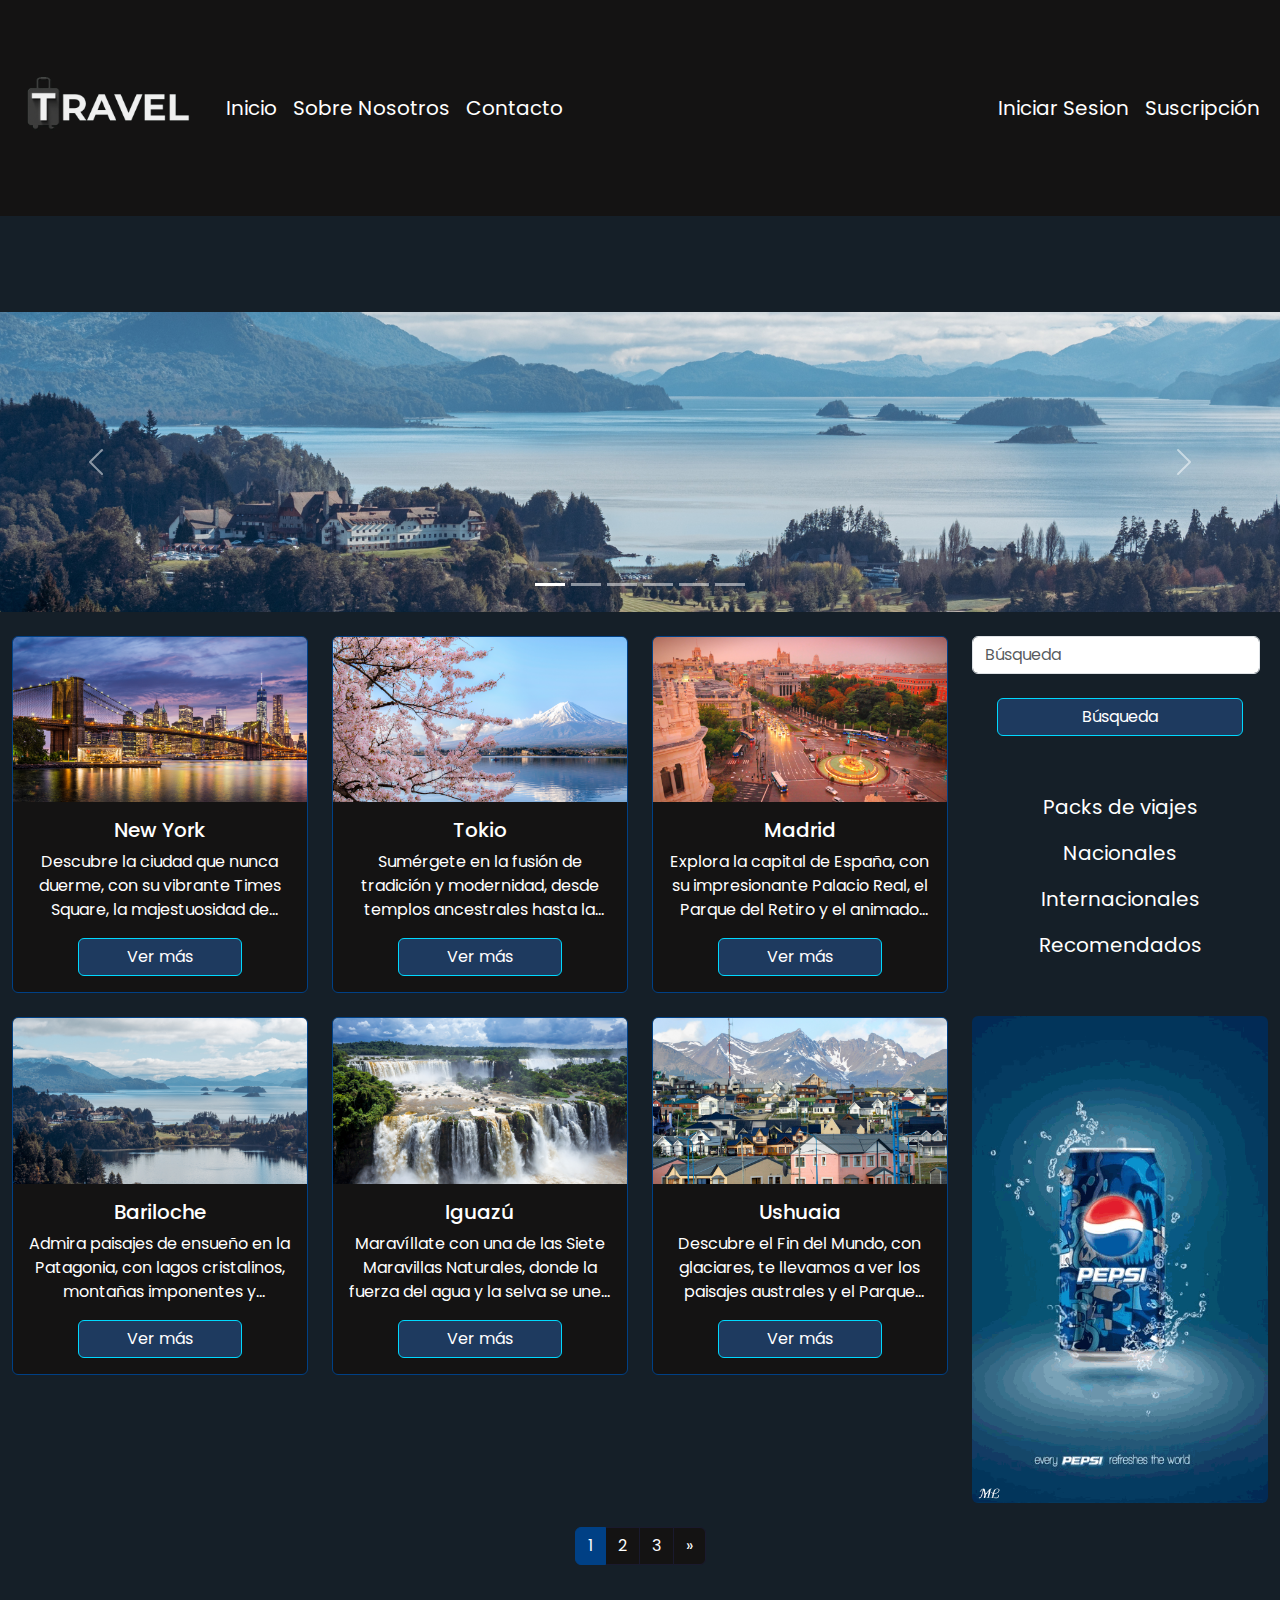
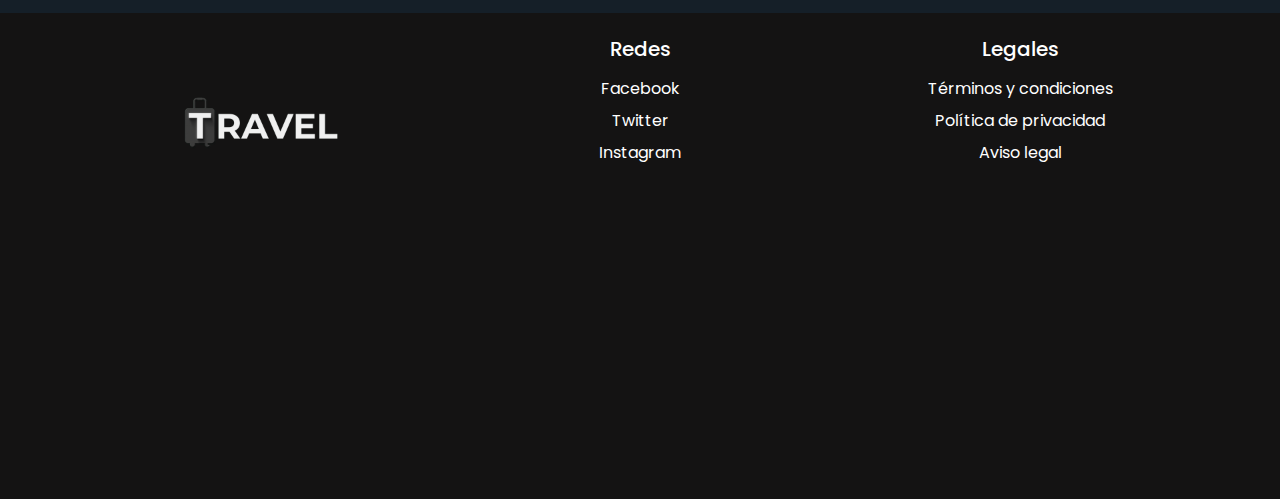
==== index.html @ 721f61ed "se agrego todas las restantes entradas al blog" ====
<!DOCTYPE html>
<html lang="es_AR">
  <head>
    <meta charset="UTF-8" />
    <meta name="viewport" content="width=device-width, initial-scale=1.0" />
    <meta
      name="Author"
      content="Nicolas Jose Miskevish Jonathan Isaias Gomez Xavier Pistan"
    />
    <meta name="keywords" content="Viajes travels internacionales nacionales" />
    <meta name="description" content="Pagina de viajes" />
    <link
      rel="shortcut icon"
      href="./img/Logo-Favicon-sin-fondo.png"
      type="image/x-icon"
    />
    <title>Travel</title>
    <!-- CSS y CDN-->
    <link
      href="https://cdn.jsdelivr.net/npm/bootstrap@5.3.3/dist/css/bootstrap.min.css"
      rel="stylesheet"
      integrity="sha384-QWTKZyjpPEjISv5WaRU9OFeRpok6YctnYmDr5pNlyT2bRjXh0JMhjY6hW+ALEwIH"
      crossorigin="anonymous"
    />
    <link rel="stylesheet" href="./Styles.css/Styles.css" />
    <!-- Fonst -->
    <link rel="preconnect" href="https://fonts.googleapis.com" />
    <link rel="preconnect" href="https://fonts.gstatic.com" crossorigin />
    <link
      href="https://fonts.googleapis.com/css2?family=Roboto:ital,wght@0,100;0,300;0,400;0,500;0,700;0,900;1,100;1,300;1,400;1,500;1,700;1,900&display=swap"
      rel="stylesheet"
    />
  </head>
  <body>
    <!-- Navbar -->

    <nav class="navbar navbar-expand-lg fixed-top">
      <div class="container-fluid">
        <a class="navbar-brand" href="./index.html">
          <img
            class="img-logo"
            src="./img/Logo-Navbar-sin-fondo.png"
            alt="Logo"
          />
        </a>
        <button
          class="navbar-toggler"
          type="button"
          data-bs-toggle="collapse"
          data-bs-target="#navbarNav"
          aria-controls="navbarNav"
          aria-expanded="false"
          aria-label="Toggle navigation"
        >
          <span class="navbar-toggler-icon"></span>
        </button>
        <div class="collapse navbar-collapse" id="navbarNav">
          <ul class="navbar-nav me-auto mb-2 mb-lg-0">
            <li class="nav-item">
              <a class="nav-link" href="./index.html">Inicio</a>
            </li>
            <li class="nav-item">
              <a class="nav-link" href="./paginas/about.html">Sobre Nosotros</a>
            </li>
            <li class="nav-item">
              <a class="nav-link" href="./paginas/contact.html">Contacto</a>
            </li>
          </ul>
          <ul class="navbar-nav">
            <li class="nav-item">
              <a class="nav-link" href="./login.html">Iniciar Sesion</a>
            </li>
            <li class="nav-item">
              <a
                class="nav-link"
                href="#"
                data-bs-toggle="modal"
                data-bs-target="#subscribeModal"
                >Suscripción</a
              >
            </li>
          </ul>
        </div>
      </div>
    </nav>

      <!-- Modal de Suscripción -->
    <div
      class="modal fade"
      id="subscribeModal"
      tabindex="-1"
      aria-labelledby="subscribeModalLabel"
      aria-hidden="true"
    >
      <div class="modal-dialog">
        <div class="modal-content">
          <div class="modal-header">
            <h5 class="modal-title text-dark" id="subscribeModalLabel">
              Suscríbete a nuestro blog
            </h5>
            <button
              type="button"
              class="btn-close"
              data-bs-dismiss="modal"
              aria-label="Close"
            ></button>
          </div>
          <div class="modal-body">
            <form id="subscribeForm">
              <div class="mb-3">
                <label for="name" class="form-label">Nombre completo</label>
                <input
                  type="text"
                  class="form-control"
                  id="name"
                  placeholder="Ingresa tu nombre completo"
                  required
                  maxlength="30"
                  minlength="9"
                />
              </div>
              <div class="mb-3">
                <label for="email" class="form-label">Correo electrónico</label>
                <input
                  type="email"
                  class="form-control"
                  id="email"
                  placeholder="Ingresa tu correo"
                  required
                  maxlength="30"
                  minlength="9"
                />
              </div>
              <div class="form-check mb-3">
                <input
                  class="form-check-input"
                  type="checkbox"
                  required
                  value=""
                  id="flexCheckChecked"
                  checked
                />
                <label
                  class="form-check-label text-dark"
                  for="flexCheckChecked "
                >
                  ¿Desea recibir notificaciones por email?
                </label>
              </div>
              <button type="submit" class="btn btn-primary w-100">
                Suscribirme
              </button>
            </form>
          </div>
        </div>
      </div>
    </div>

    <main class="pt-5 mt-5">
      <!-- SLIDER -->
      <div id="carousel-main" class="carousel slide" data-bs-ride="carousel">
        <div class="carousel-indicators">
          <button
            type="button"
            data-bs-target="#carousel-main"
            data-bs-slide-to="0"
            class="active"
            aria-current="true"
            aria-label="Slide 1"
          ></button>
          <button
            type="button"
            data-bs-target="#carousel-main"
            data-bs-slide-to="1"
            aria-label="Slide 2"
          ></button>
          <button
            type="button"
            data-bs-target="#carousel-main"
            data-bs-slide-to="2"
            aria-label="Slide 3"
          ></button>
          <button
            type="button"
            data-bs-target="#carousel-main"
            data-bs-slide-to="3"
            aria-label="Slide 4"
          ></button>
          <button
            type="button"
            data-bs-target="#carousel-main"
            data-bs-slide-to="4"
            aria-label="Slide 5"
          ></button>
          <button
            type="button"
            data-bs-target="#carousel-main"
            data-bs-slide-to="5"
            aria-label="Slide 6"
          ></button>
        </div>
        <div class="carousel-inner tamanio-carrousel">
          <div class="carousel-item active c-item">
            <img
              src="./img/Bariloche.png"
              class="d-block w-100 c-img"
              alt="imagen de bariloche"
            />
          </div>
          <div class="carousel-item c-item">
            <img
              src="./img/Madrid.png"
              class="d-block w-100 c-img"
              alt="imagen de madrid"
            />
          </div>
          <div class="carousel-item c-item">
            <img
              src="./img/Iguazu.png"
              class="d-block w-100 c-img"
              alt="imagen de iguazu"
            />
          </div>
          <div class="carousel-item c-item">
            <img
              src="./img/NY.jpg"
              class="d-block w-100 c-img"
              alt="imagen de nwe yock"
            />
          </div>
          <div class="carousel-item c-item">
            <img
              src="./img/Tokio.png"
              class="d-block w-100 c-img"
              alt="imagen de tokio"
            />
          </div>
          <div class="carousel-item c-item">
            <img
              src="./img/Ushuaia.png"
              class="d-block w-100 c-img"
              alt="..."
            />
          </div>
        </div>
        <button
          class="carousel-control-prev"
          type="button"
          data-bs-target="#carousel-main"
          data-bs-slide="prev "
        >
          <span class="carousel-control-prev-icon" aria-hidden="true"></span>
          <span class="visually-hidden">Previous</span>
        </button>
        <button
          class="carousel-control-next"
          type="button"
          data-bs-target="#carousel-main "
          data-bs-slide="next"
        >
          <span class="carousel-control-next-icon" aria-hidden="true"></span>
          <span class="visually-hidden">Next</span>
        </button>
      </div>

      <div class="container-fluid">
        <div class="row">
          <div class="col-12 col-md-8 col-lg-9 col-sm-8">
            <div class="row py-4">
              <div class="col-12 col-sm-12 col-md-6 col-lg-4 mb-4">
                <div class="card">
                  <img src="./img/NY.jpg" class="card-img-top" alt="..." />
                  <div class="card-body">
                    <h5 class="card-title text-center text-white">New York</h5>
                    <p class="card-text text-white text-hidden">
                      Descubre la ciudad que nunca duerme, con su vibrante Times
                      Square, la majestuosidad de Central Park y el icónico
                      Empire State.
                    </p>
                    <div class="text-center">
                      <a href="./paginas/entrada-al-blog/entrada-ny.html" class="btn btn-primary px-5">Ver más</a>
                    </div>
                  </div>
                </div>
              </div>

              <div class="col-12 col-sm-12 col-md-6 col-lg-4 mb-4">
                <div class="card">
                  <img src="./img/Tokio.png" class="card-img-top" alt="..." />
                  <div class="card-body">
                    <h5 class="card-title text-center text-white">Tokio</h5>
                    <p class="card-text text-white text-hidden">
                      Sumérgete en la fusión de tradición y modernidad, desde
                      templos ancestrales hasta la tecnología de Shibuya.
                    </p>
                    <div class="text-center">
                      <a href="./paginas/entrada-al-blog/entrada-tokio.html" class="btn btn-primary px-5">Ver más</a>
                    </div>
                  </div>
                </div>
              </div>

              <div class="col-12 col-sm-12 col-md-6 col-lg-4 mb-4">
                <div class="card">
                  <img src="./img/Madrid.png" class="card-img-top" alt="..." />
                  <div class="card-body">
                    <h5 class="card-title text-center text-white">Madrid</h5>
                    <p class="card-text text-white text-hidden">
                      Explora la capital de España, con su impresionante Palacio
                      Real, el Parque del Retiro y el animado barrio de La
                      Latina.
                    </p>
                    <div class="text-center">
                      <a
                        href="./paginas/entrada-al-blog/entrada-madrid.html"
                        class="btn btn-primary px-5"
                        >Ver más</a
                      >
                    </div>
                  </div>
                </div>
              </div>

              <div class="col-12 col-sm-12 col-md-6 col-lg-4 mb-4">
                <div class="card">
                  <img
                    src="./img/Bariloche.png"
                    class="card-img-top"
                    alt="..."
                  />
                  <div class="card-body">
                    <h5 class="card-title text-center text-white">Bariloche</h5>
                    <p class="card-text text-white text-hidden">
                      Admira paisajes de ensueño en la Patagonia, con lagos
                      cristalinos, montañas imponentes y chocolate artesanal.
                    </p>
                    <div class="text-center">
                      <a
                        href="./paginas/entrada-al-blog/entrada-bariloche.html"
                        class="btn btn-primary px-5"
                        >Ver más</a
                      >
                    </div>
                  </div>
                </div>
              </div>

              <div class="col-12 col-sm-12 col-md-6 col-lg-4 mb-4">
                <div class="card">
                  <img src="./img/Iguazu.png" class="card-img-top" alt="..." />
                  <div class="card-body">
                    <h5 class="card-title text-center text-white">Iguazú</h5>
                    <p class="card-text text-white text-hidden">
                      Maravíllate con una de las Siete Maravillas Naturales,
                      donde la fuerza del agua y la selva se unen en un
                      espectáculo único.
                    </p>
                    <div class="text-center">
                      <a
                        href="./paginas/entrada-al-blog/entrada-iguazu.html"
                        class="btn btn-primary px-5"
                        >Ver más</a
                      >
                    </div>
                  </div>
                </div>
              </div>

              <div class="col-12 col-sm-12 col-md-6 col-lg-4 mb-4">
                <div class="card">
                  <img src="./img/Ushuaia.png" class="card-img-top" alt="..." />
                  <div class="card-body">
                    <h5 class="card-title text-center text-white">Ushuaia</h5>
                    <p class="card-text text-white text-hidden">
                      Descubre el Fin del Mundo, con glaciares, te llevamos a
                      ver los paisajes australes y el Parque Nacional Tierra del
                      Fuego.
                    </p>
                    <div class="text-center">
                      <a
                        href="./paginas/entrada-al-blog/entrada-ushuaia.html"
                        class="btn btn-primary px-5"
                        >Ver más</a
                      >
                    </div>
                  </div>
                </div>
              </div>
            </div>
          </div>

          <div class="col-12 col-md-4 col-lg-3 col-sm-4 py-4">
            <div class="text-center col-12">
              <form class="d-flex" role="search">
                <input
                  class="form-control me-2"
                  type="search"
                  placeholder="Búsqueda"
                  aria-label="Search"
                  maxlength="40"
                  minlength="3"
                />
              </form>
            </div>

            <div class="mt-4 text-center">
              <button class="btn btn-primary col-10" type="submit">
                Búsqueda
              </button>
            </div>

            <ul class="nav flex-column mt-5 text-center">
              <li class="nav-item">
                <a
                  class="nav-link active fs-5"
                  aria-current="page"
                  href=""
                  >Packs de viajes</a
                >
              </li>
              <li class="nav-item">
                <a class="nav-link active fs-5" href="./paginas/error-404.html">Nacionales</a>
              </li>
              <li class="nav-item">
                <a class="nav-link active fs-5" href="./paginas/error-404.html">Internacionales</a>
              </li>
              <li class="nav-item">
                <a class="nav-link active fs-5" href="./paginas/error-404.html">Recomendados</a>
              </li>
            </ul>

            <div class="mt-5 text-center d-none d-sm-block">
              <img
                src="./img/publicidad.gif"
                alt="gif publicidad"
                class="img-fluid rounded"
              />
            </div>
          </div>
        </div>
      </div>

      <!-- Paginación -->

          <div>
            <nav aria-label="Page navigation example">
              <ul class="pagination d-flex justify-content-center">
                <li class="page-item">
                  <a class="page-link active paginacion" href="./index.html">1</a>
                </li>
                <li class="page-item">
                  <a class="page-link paginacion" href="./paginas/error-404.html">2</a>
                </li>
                <li class="page-item">
                  <a class="page-link paginacion" href="./paginas/error-404.html">3</a>
                </li>
                <li class="page-item">
                  <a class="page-link paginacion" href="./paginas/error-404.html" aria-label="Next">
                    <span aria-hidden="true">&raquo;</span>
                  </a>
                </li>
              </ul>
            </nav>
          </div>
        </main>
        <footer class="py-4 mt-5">
          <div class="container">
            <div class="row gy-4 justify-content-evenly">
              <div class="col-12 col-md-6 col-lg-4 text-center">
                <a href="./index.html">
                  <img
                    src="./img/Logo-Navbar-sin-fondo.png"
                    alt="Logo"
                    class="img-footer"
                  />
                </a>
              </div>

          <div class="col-12 col-md-6 col-lg-4">
            <h5 class="text-white mb-3 text-center">Redes</h5>
            <div class="d-flex flex-column align-items-center gap-2">
              <a href="https://www.facebook.com" class="footer-link"
                >Facebook</a
              >
              <a href="https://www.twitter.com" class="footer-link">Twitter</a>
              <a href="https://www.instagram.com/" class="footer-link"
                >Instagram</a
              >
            </div>
          </div>

          <div class="col-12 col-md-6 col-lg-4 text-center">
            <h5 class="text-white mb-3">Legales</h5>
            <div
              class="d-flex flex-column align-items-center gap-2 text-center"
            >
              <a href="./paginas/error-404.html" class="footer-link"
                >Términos y condiciones</a
              >
              <a href="./paginas/error-404.html" class="footer-link"
                >Política de privacidad</a
              >
              <a href="./paginas/error-404.html" class="footer-link"
                >Aviso legal</a
              >
            </div>
          </div>
        </div>

            <div class="row mt-4 d-none d-lg-flex">
              <div class="col-12">
                <div class="mapa-container">
                  <iframe
                    src="https://www.google.com/maps/embed?pb=!1m18!1m12!1m3!1d3560.105916739557!2d-65.207167!3d-26.836583299999994!2m3!1f0!2f0!3f0!3m2!1i1024!2i768!4f13.1!3m3!1m2!1s0x94225d3ad7f30f1d%3A0xf8606cd659b8e3e4!2sRollingCode%20School!5e0!3m2!1ses-419!2sar!4v1734990661058!5m2!1ses-419!2sar"
                    allowfullscreen=""
                    loading="lazy"
                    referrerpolicy="no-referrer-when-downgrade"
                  ></iframe>
                </div>
              </div>
            </div>
          </div>
        </footer>
        <script
          src="https://cdn.jsdelivr.net/npm/bootstrap@5.3.3/dist/js/bootstrap.bundle.min.js"
          integrity="sha384-YvpcrYf0tY3lHB60NNkmXc5s9fDVZLESaAA55NDzOxhy9GkcIdslK1eN7N6jIeHz"
          crossorigin="anonymous"
        ></script>
      </body>
    </html>
  </body>
</html>
---- Styles.css/Styles.css ----
@import url("https://fonts.googleapis.com/css2?family=Poppins:wght@300;400;500;600;700;800,900&display=swap");

* {
  font-family: "Poppins", sans-serif;
  padding: 0;
  margin: 0;
  box-sizing: border-box;
}

body {
  background: #151f28;
  color: #fff;
  overflow-x: hidden;
}

.btn-primary {
  background-color: #1e3a5f;
  border-color: #00d9ff;
}

.btn-primary:hover {
  background-color: #3e89e0;
  border-color: #004085;
}

.btn:before {
  background-color: #00d9ff;
  height: 150px;
  width: 200px;
  top: 100%;
  left: 100%;
  transition: all 0.7s;
}
/*navbar*/

.navbar {
  position: sticky;
  width: 100%;
  top: 0;
  z-index: 1000;
  background-color: #141313;
  font-size: 20px;
}

.navbar-toggler-icon {
  background-image: url("data:image/svg+xml;charset=UTF8,%3Csvg xmlns='http://www.w3.org/2000/svg' viewBox='0 0 30 30'%3E%3Cpath stroke='rgba(255, 255, 255, 1)' stroke-width='2' d='M4 7h22M4 15h22M4 23h22'/%3E%3C/svg%3E");
}

.img-logo {
  width: 190px;
  transition: transform 0.3s ease;
}

.img-logo:hover {
  transform: scale(1.05);
}

.nav-link {
  color: white;
  text-decoration: none;
  transition: color 0.3s ease, transform 0.3s ease;
}

.nav-link:hover {
  color: #1abc9c;
  transform: scale(1.1);
}

/*fin  de navbar*/

.tamanio-carrousel {
  div {
    img {
      height: 300px;
      object-fit: cover;
    }
  }
}

.card {
  background-color: #141313;
  border-color: #004085;
  display: flex;
  flex-direction: column;
  justify-content: center;
  text-align: center;
}

.nav-link {
  color: white;
}

.text-hidden {
  overflow: hidden;
  display: -webkit-box;
  -webkit-line-clamp: 3;
  -webkit-box-orient: vertical;
  transition: max-height 0.3s ease;
  max-height: 12em;
}

.paginacion {
  background-color: #141313;
  color: white;
  border: 1px solid #1a1a2e;
  &:hover {
    background-color: #004085;
    color: white;
  }
}

.paginacion.active {
  background-color: #004085;
  border-color: #004085;
  color: white;
}

footer {
  background-color: #141313;
}

.footer-link {
  color: white;
  text-decoration: none;
  transition: color 0.3s ease, transform 0.3s ease;
}

.footer-link:hover {
  color: #1abc9c;
  transform: scale(1.1);
}

.mapa-container {
  height: 250px;
  width: 100%;
  margin-bottom: -16px;
}

.mapa-container iframe {
  width: 100%;
  height: 100%;
  border: 0;
}

.img-footer {
  max-width: 180px;
  transition: transform 0.3s ease;
}

.img-footer:hover {
  transform: scale(1.05);
}
/*comienzo de pagina error-404*/
.error-404-container {
  min-height: 100vh;
  background-color: #151f28;
}

.error-404-image {
  max-width: 100%;
  height: auto;
}

.error-404-text {
  color: #ffffff;
}

.error-404-numero {
  font-size: 128px;
  font-weight: bold;
  color: #0984e3;
  text-shadow: 2px 2px 4px rgba(0, 0, 0, 0.1);
}

@media (max-width: 768px) {
  .error-numbero {
    font-size: 96px;
  }
}

.back-button {
  transition: transform 0.3s ease;
}

.back-button:hover {
  transform: translateY(-3px);
}

/*fin de pagina error-404 */

/*comienzo galeria*/

.galeria-container {
  position: relative;
  display: flex;
  flex-flow: row wrap;
  justify-content: center;
  gap: 10px;
}

.box {
  position: relative;
  margin: 10px;
  height: 290px;
  width: 300px;
  overflow: hidden;
}

.box img {
  width: 100%;
  height: 100%;
  object-fit: cover;
}

.overlay {
  position: absolute;
  display: none;
  top: 0;
  bottom: 0;
  right: 0;
  left: 0;
  background-color: rgba(0, 0, 0, 0.123);
  color: white;
}

.box:hover {
  transform: scale(1.05);
  transition: 0.5s;
}

.box:hover .overlay {
  display: flex;
  justify-content: center;
  align-items: center;
  font-size: 30px;
}

/* final galeria */
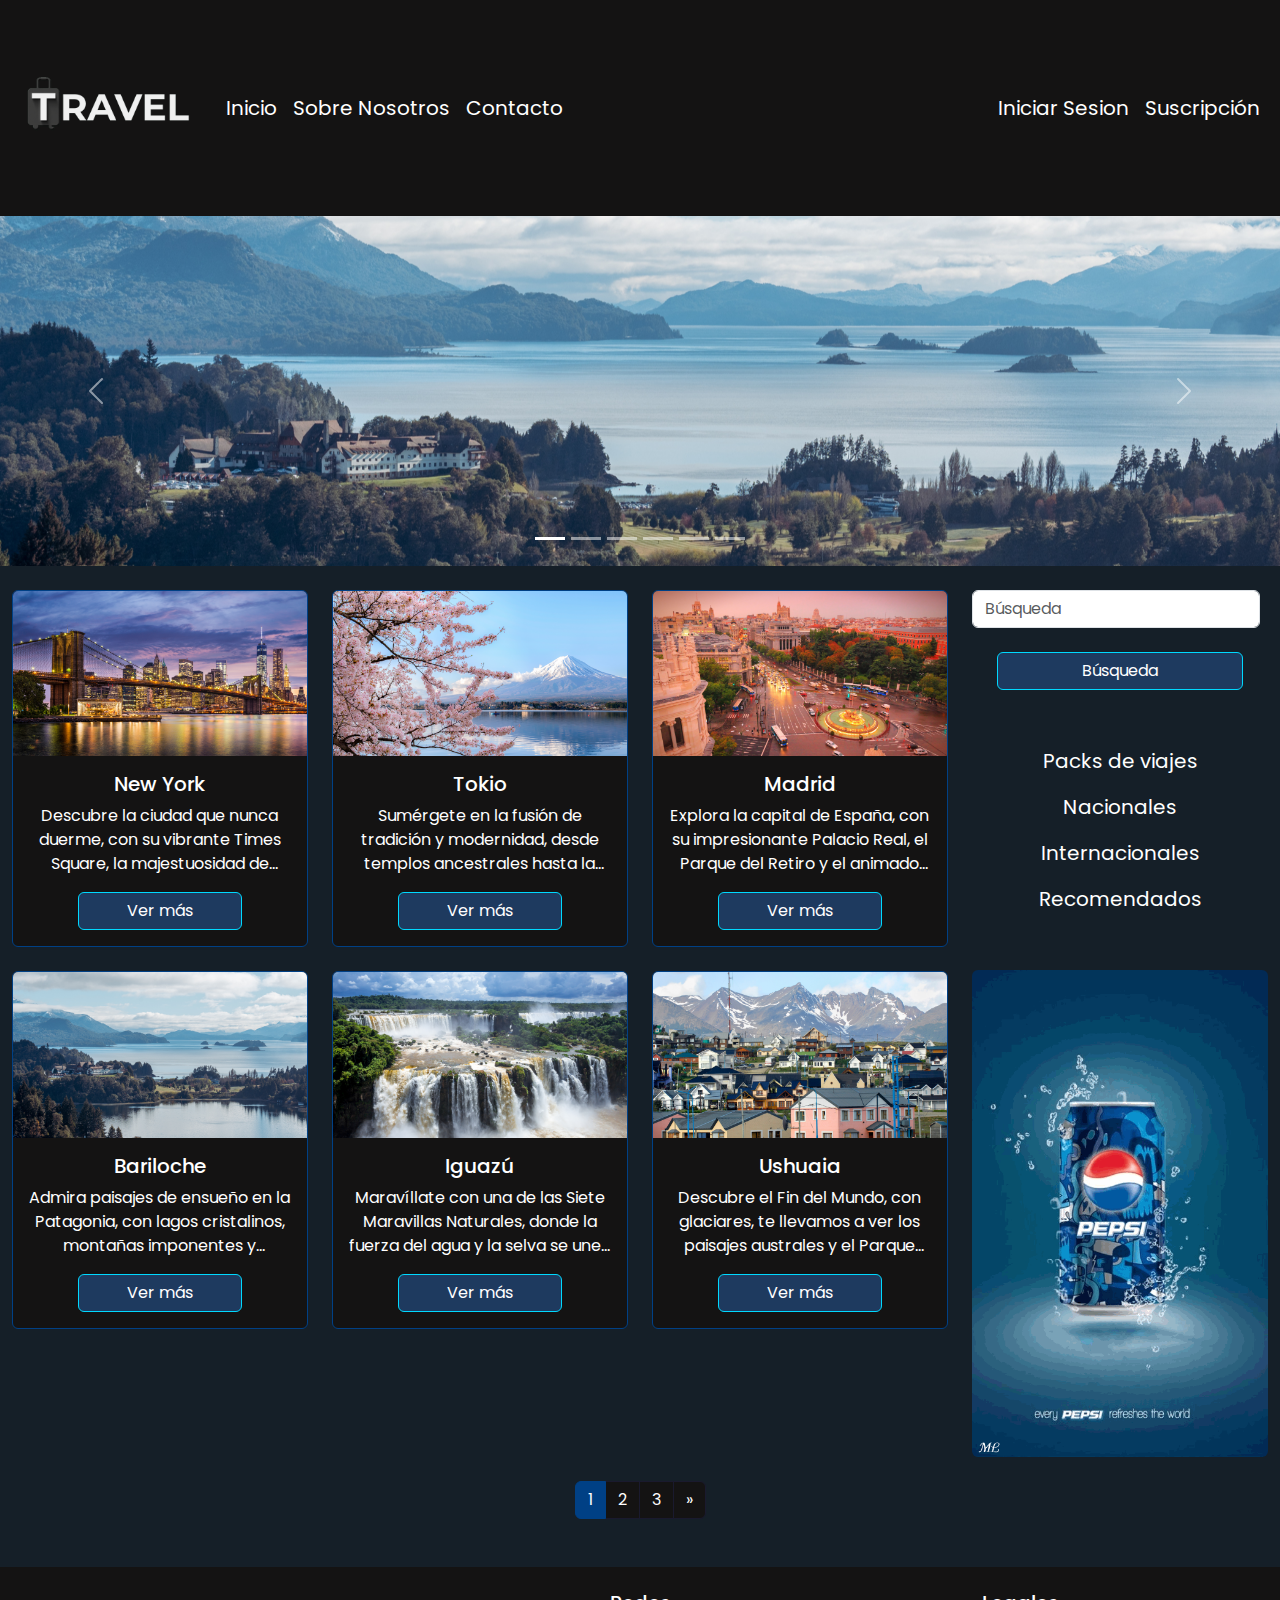
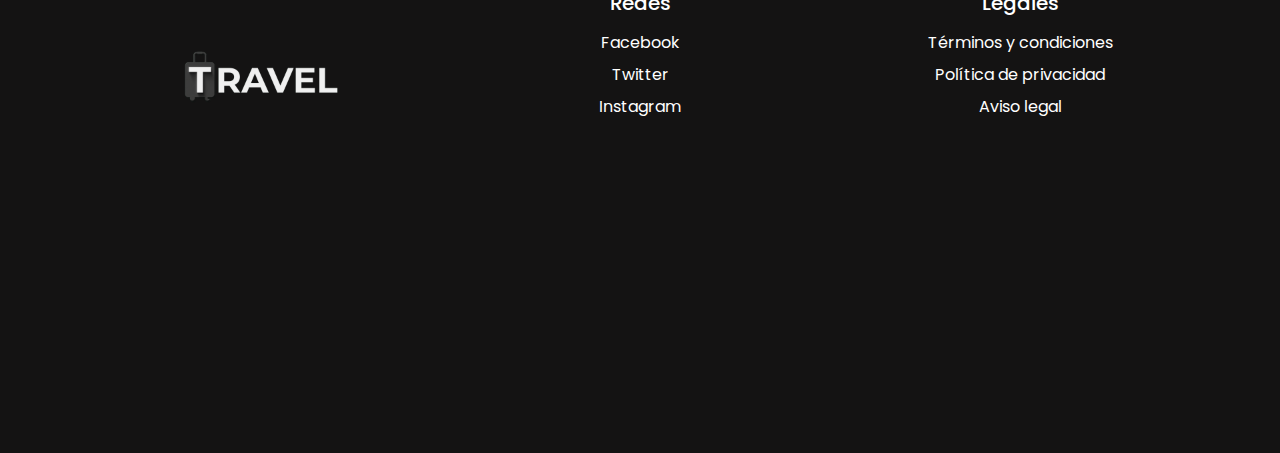
==== commit cfc4d1c6: "modificamos el navbar , agregando position:sticky" ====
--- a/index.html
+++ b/index.html
@@ -32,9 +32,9 @@
     />
   </head>
   <body>
-    <!-- Navbar -->
-
-    <nav class="navbar navbar-expand-lg fixed-top">
+   <!-- Navbar -->
+
+    <nav class="navbar navbar-expand-lg navbar-sticky">
       <div class="container-fluid">
         <a class="navbar-brand" href="./index.html">
           <img
@@ -44,7 +44,7 @@
           />
         </a>
         <button
-          class="navbar-toggler"
+          class="navbar-toggler "
           type="button"
           data-bs-toggle="collapse"
           data-bs-target="#navbarNav"
@@ -84,7 +84,7 @@
       </div>
     </nav>
 
-      <!-- Modal de Suscripción -->
+    <!-- Modal de Suscripción -->
     <div
       class="modal fade"
       id="subscribeModal"
@@ -155,10 +155,10 @@
         </div>
       </div>
     </div>
-
-    <main class="pt-5 mt-5">
+    <!--fin del nabvar-->
+    <main class="pt-0 mt-0">
       <!-- SLIDER -->
-      <div id="carousel-main" class="carousel slide" data-bs-ride="carousel">
+      <div id="carousel-main" class="carousel slide carousel-1" data-bs-ride="carousel">
         <div class="carousel-indicators">
           <button
             type="button"
--- a/Styles.css/Styles.css
+++ b/Styles.css/Styles.css
@@ -11,6 +11,7 @@
   background: #151f28;
   color: #fff;
   overflow-x: hidden;
+  margin: 0;
 }
 
 .btn-primary {
@@ -34,12 +35,15 @@
 /*navbar*/
 
 .navbar {
+  background-color: #141313;
+  font-size: 20px;
+}
+
+.navbar-sticky {
   position: sticky;
   width: 100%;
   top: 0;
-  z-index: 1000;
-  background-color: #141313;
-  font-size: 20px;
+  z-index: 100;
 }
 
 .navbar-toggler-icon {
@@ -66,12 +70,18 @@
   transform: scale(1.1);
 }
 
+@media (max-width: 900px) {
+  body {
+    margin-top: 0;
+  }
+}
+
 /*fin  de navbar*/
 
 .tamanio-carrousel {
   div {
     img {
-      height: 300px;
+      height: 350px;
       object-fit: cover;
     }
   }
@@ -187,52 +197,3 @@
 }
 
 /*fin de pagina error-404 */
-
-/*comienzo galeria*/
-
-.galeria-container {
-  position: relative;
-  display: flex;
-  flex-flow: row wrap;
-  justify-content: center;
-  gap: 10px;
-}
-
-.box {
-  position: relative;
-  margin: 10px;
-  height: 290px;
-  width: 300px;
-  overflow: hidden;
-}
-
-.box img {
-  width: 100%;
-  height: 100%;
-  object-fit: cover;
-}
-
-.overlay {
-  position: absolute;
-  display: none;
-  top: 0;
-  bottom: 0;
-  right: 0;
-  left: 0;
-  background-color: rgba(0, 0, 0, 0.123);
-  color: white;
-}
-
-.box:hover {
-  transform: scale(1.05);
-  transition: 0.5s;
-}
-
-.box:hover .overlay {
-  display: flex;
-  justify-content: center;
-  align-items: center;
-  font-size: 30px;
-}
-
-/* final galeria */
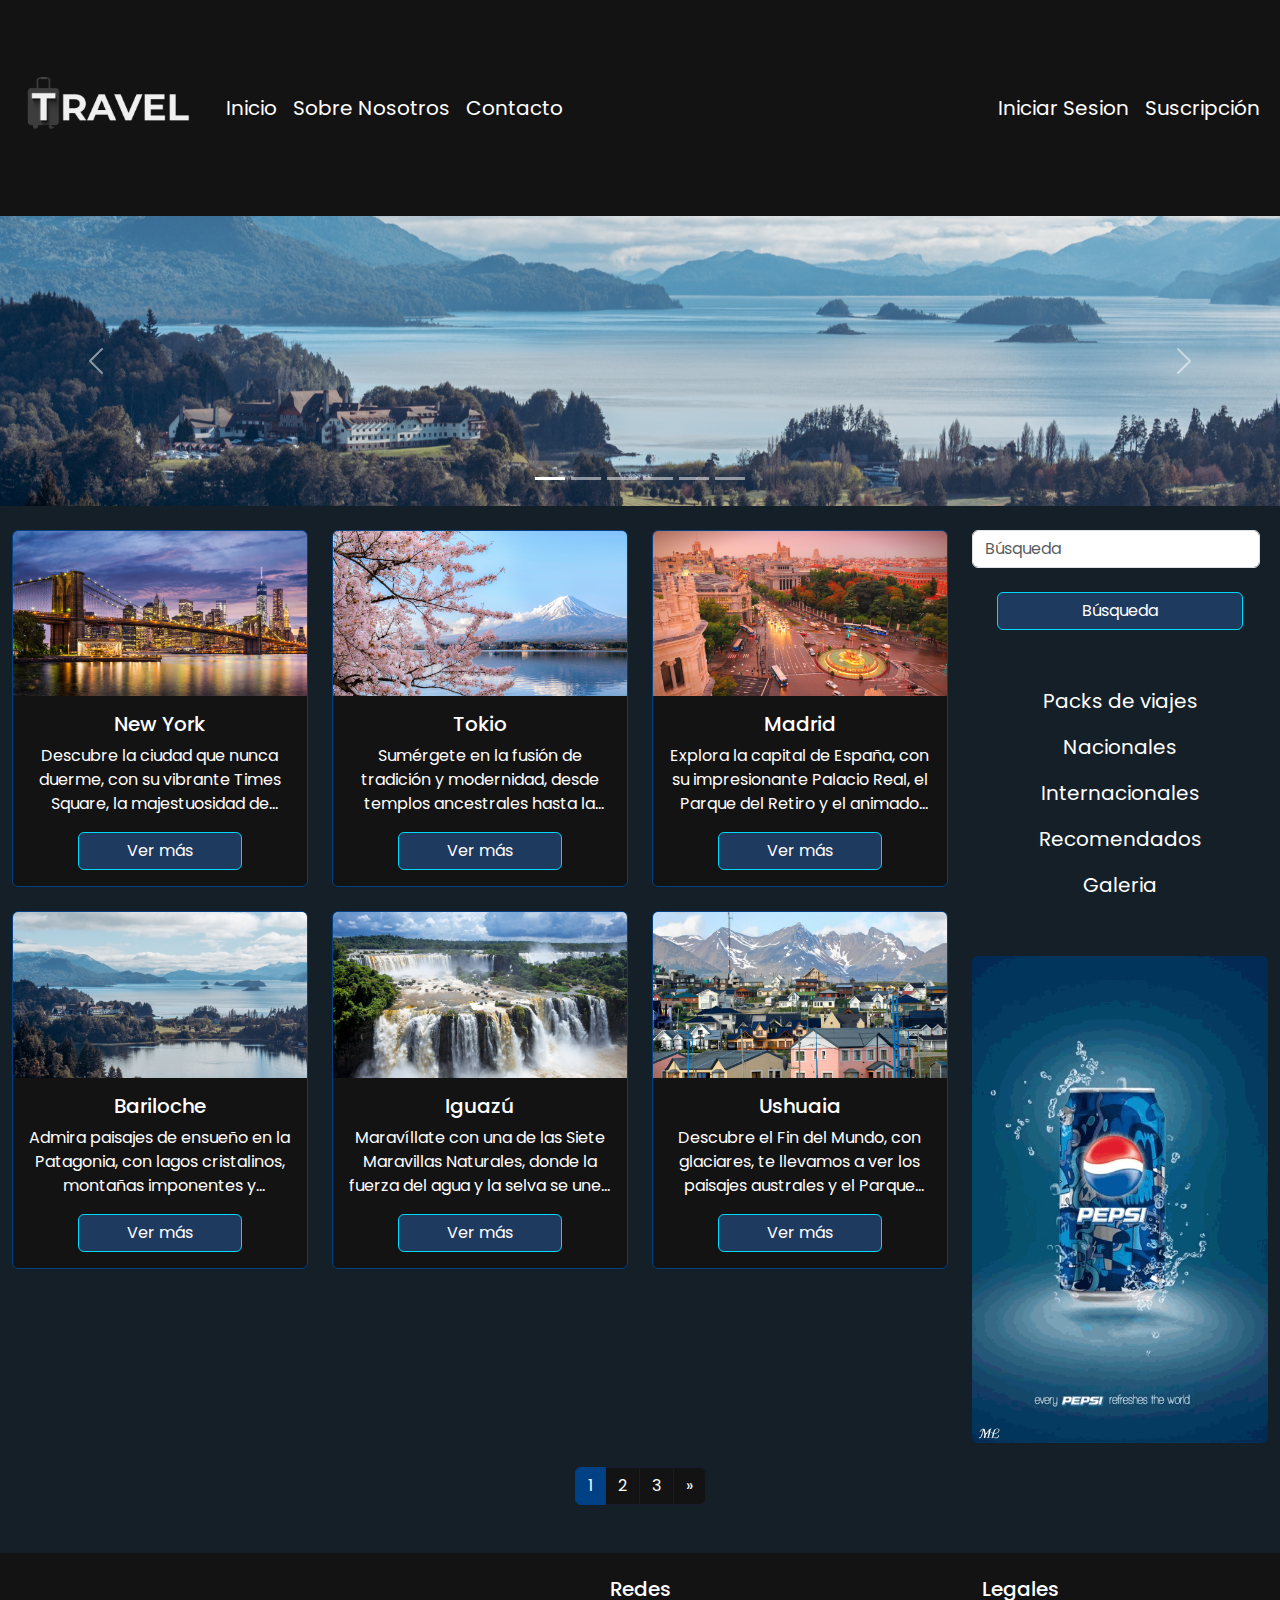
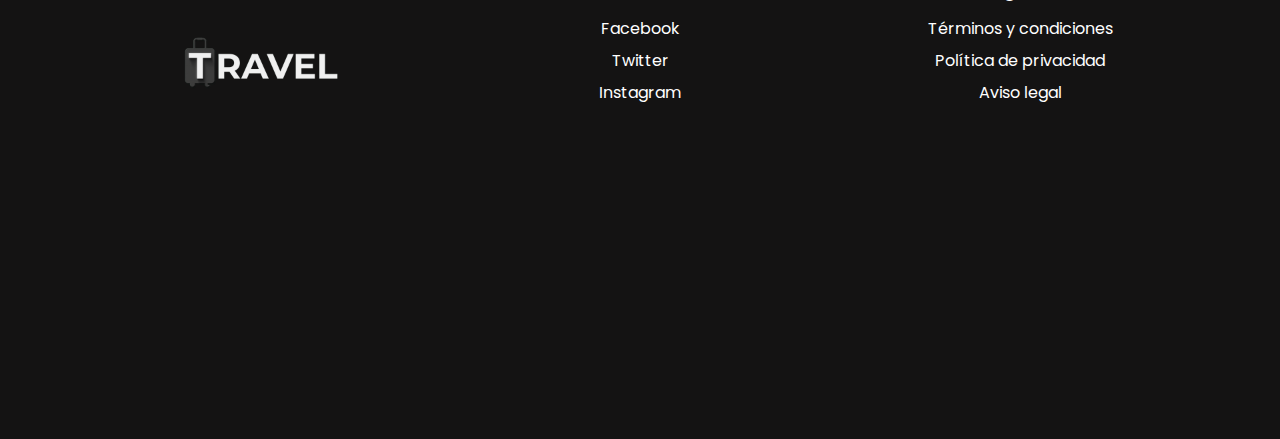
==== commit ec4aeae8: "se rehizo la galeria, se mantuvieron varios fixes" ====
--- a/index.html
+++ b/index.html
@@ -32,9 +32,9 @@
     />
   </head>
   <body>
-   <!-- Navbar -->
-
-    <nav class="navbar navbar-expand-lg navbar-sticky">
+    <!-- Navbar -->
+
+    <nav class="navbar navbar-expand-lg">
       <div class="container-fluid">
         <a class="navbar-brand" href="./index.html">
           <img
@@ -44,7 +44,7 @@
           />
         </a>
         <button
-          class="navbar-toggler "
+          class="navbar-toggler"
           type="button"
           data-bs-toggle="collapse"
           data-bs-target="#navbarNav"
@@ -84,7 +84,7 @@
       </div>
     </nav>
 
-    <!-- Modal de Suscripción -->
+      <!-- Modal de Suscripción -->
     <div
       class="modal fade"
       id="subscribeModal"
@@ -155,10 +155,10 @@
         </div>
       </div>
     </div>
-    <!--fin del nabvar-->
-    <main class="pt-0 mt-0">
+
+    <main>
       <!-- SLIDER -->
-      <div id="carousel-main" class="carousel slide carousel-1" data-bs-ride="carousel">
+      <div id="carousel-main" class="carousel slide" data-bs-ride="carousel">
         <div class="carousel-indicators">
           <button
             type="button"
@@ -199,7 +199,7 @@
             aria-label="Slide 6"
           ></button>
         </div>
-        <div class="carousel-inner tamanio-carrousel">
+        <div class="carousel-inner height-carrousel">
           <div class="carousel-item active c-item">
             <img
               src="./img/Bariloche.png"
@@ -427,6 +427,11 @@
               <li class="nav-item">
                 <a class="nav-link active fs-5" href="./paginas/error-404.html">Recomendados</a>
               </li>
+              <li class="nav-item">
+                <a class="nav-link active fs-5" href="./paginas/gallery.html"
+                  >Galeria</a
+                >
+              </li>
             </ul>
 
             <div class="mt-5 text-center d-none d-sm-block">
--- a/Styles.css/Styles.css
+++ b/Styles.css/Styles.css
@@ -11,7 +11,6 @@
   background: #151f28;
   color: #fff;
   overflow-x: hidden;
-  margin: 0;
 }
 
 .btn-primary {
@@ -35,15 +34,12 @@
 /*navbar*/
 
 .navbar {
+  position: sticky;
+  width: 100%;
+  top: 0;
+  z-index: 1000;
   background-color: #141313;
   font-size: 20px;
-}
-
-.navbar-sticky {
-  position: sticky;
-  width: 100%;
-  top: 0;
-  z-index: 100;
 }
 
 .navbar-toggler-icon {
@@ -70,18 +66,12 @@
   transform: scale(1.1);
 }
 
-@media (max-width: 900px) {
-  body {
-    margin-top: 0;
-  }
-}
-
 /*fin  de navbar*/
 
-.tamanio-carrousel {
+.height-carrousel {
   div {
     img {
-      height: 350px;
+      height: 290px;
       object-fit: cover;
     }
   }
@@ -197,3 +187,20 @@
 }
 
 /*fin de pagina error-404 */
+
+/*comienzo galeria*/
+
+.gallery-img {
+  width: 100%;
+  height: 100%;
+
+  object-fit: cover;
+  border-radius: 23px;
+}
+
+.box:hover {
+  transform: scale(1.05);
+  transition: 0.5s;
+}
+
+/* final galeria */
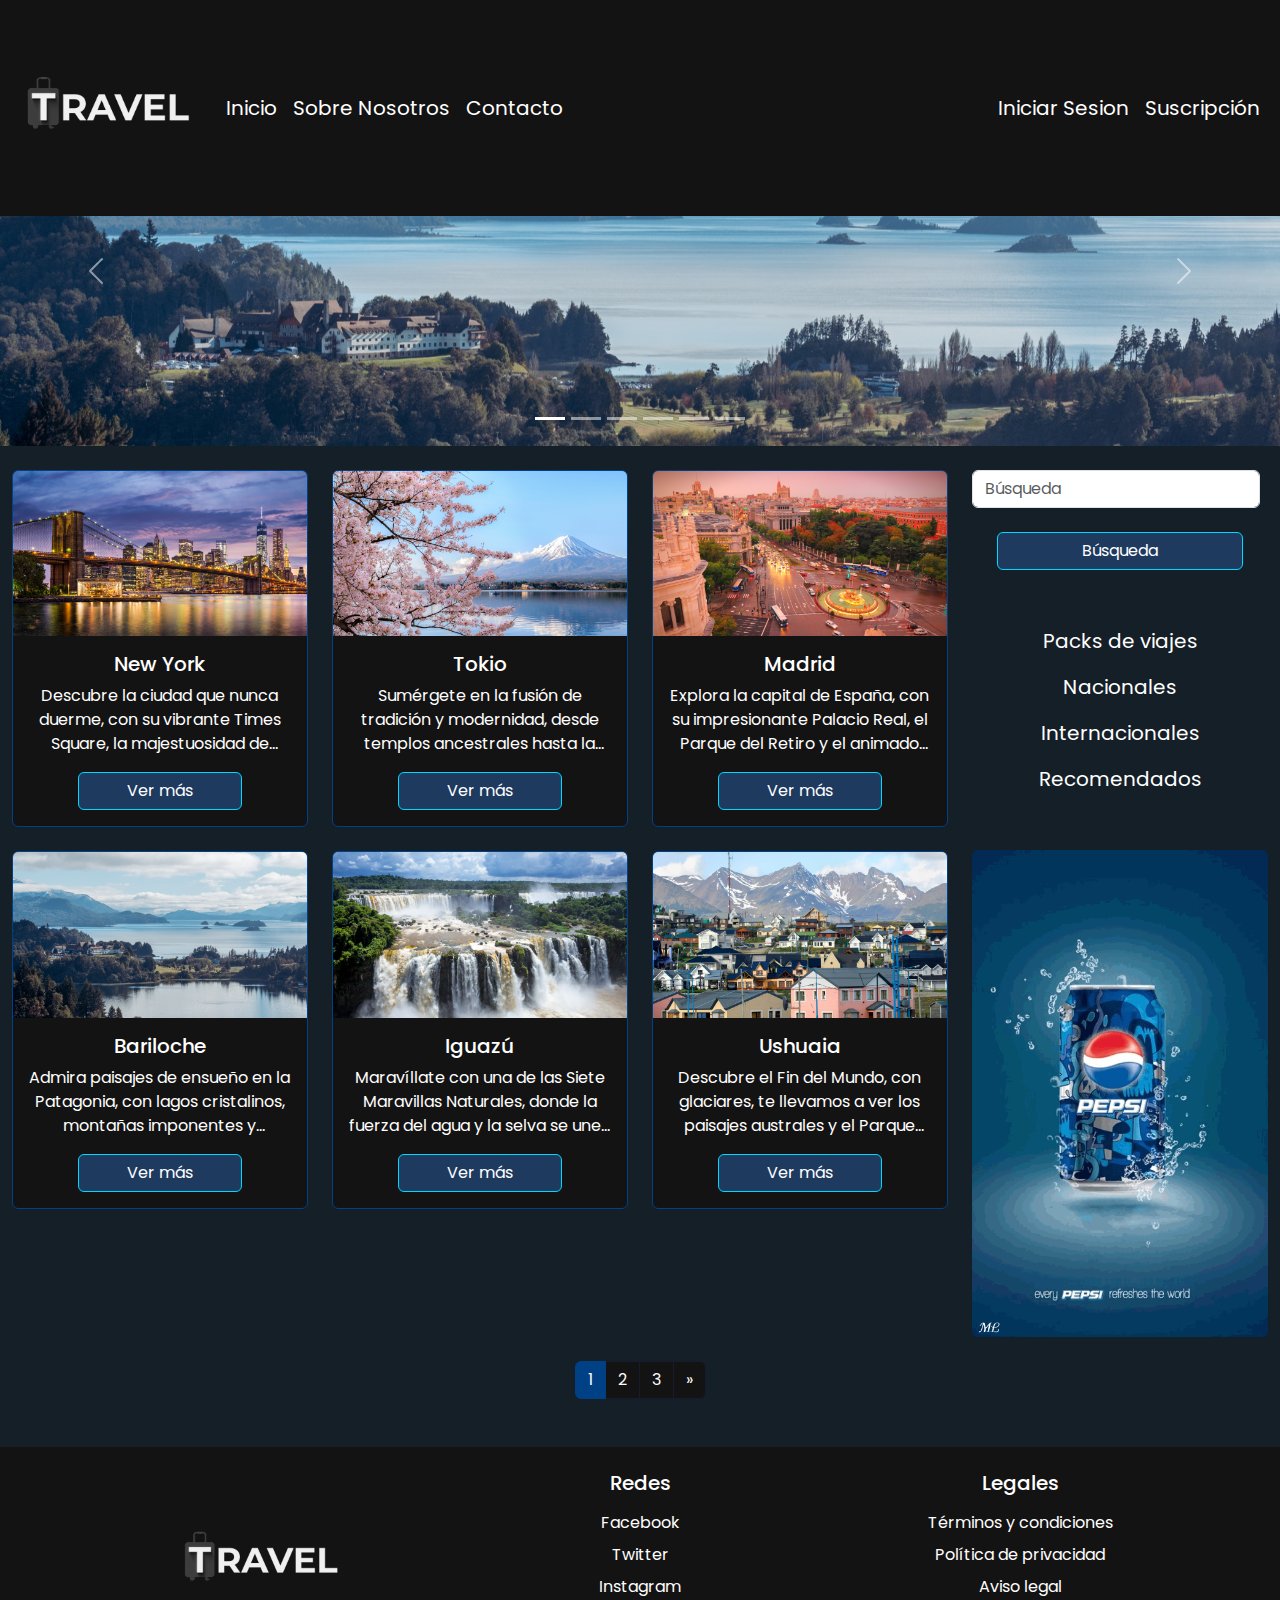
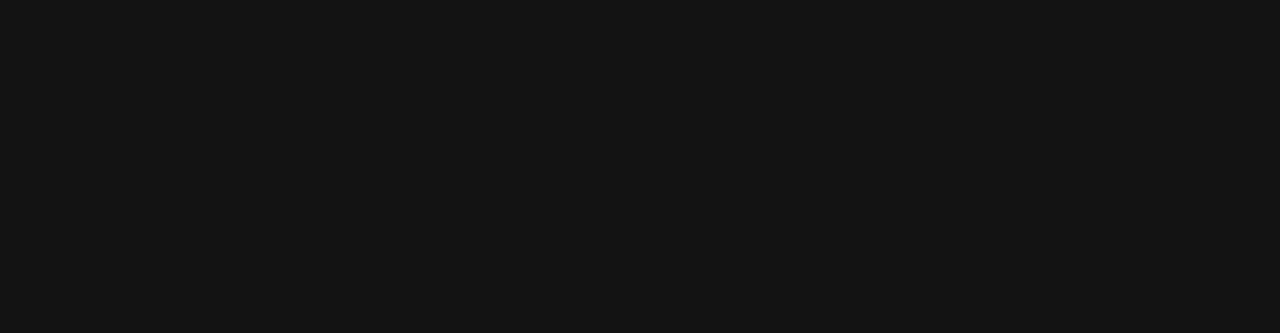
==== commit 9c977e07: "creamos el archivo inicio-sesion.html y trabajamos en ella" ====
--- a/index.html
+++ b/index.html
@@ -34,7 +34,7 @@
   <body>
     <!-- Navbar -->
 
-    <nav class="navbar navbar-expand-lg">
+    <nav class="navbar navbar-expand-lg fixed-top">
       <div class="container-fluid">
         <a class="navbar-brand" href="./index.html">
           <img
@@ -68,7 +68,7 @@
           </ul>
           <ul class="navbar-nav">
             <li class="nav-item">
-              <a class="nav-link" href="./login.html">Iniciar Sesion</a>
+              <a class="nav-link" href="./paginas/inicio-sesion.html">Iniciar Sesion</a>
             </li>
             <li class="nav-item">
               <a
@@ -156,7 +156,7 @@
       </div>
     </div>
 
-    <main>
+    <main class="pt-5 mt-5">
       <!-- SLIDER -->
       <div id="carousel-main" class="carousel slide" data-bs-ride="carousel">
         <div class="carousel-indicators">
@@ -199,7 +199,7 @@
             aria-label="Slide 6"
           ></button>
         </div>
-        <div class="carousel-inner height-carrousel">
+        <div class="carousel-inner tamanio-carrousel">
           <div class="carousel-item active c-item">
             <img
               src="./img/Bariloche.png"
@@ -427,11 +427,6 @@
               <li class="nav-item">
                 <a class="nav-link active fs-5" href="./paginas/error-404.html">Recomendados</a>
               </li>
-              <li class="nav-item">
-                <a class="nav-link active fs-5" href="./paginas/gallery.html"
-                  >Galeria</a
-                >
-              </li>
             </ul>
 
             <div class="mt-5 text-center d-none d-sm-block">
--- a/Styles.css/Styles.css
+++ b/Styles.css/Styles.css
@@ -34,10 +34,6 @@
 /*navbar*/
 
 .navbar {
-  position: sticky;
-  width: 100%;
-  top: 0;
-  z-index: 1000;
   background-color: #141313;
   font-size: 20px;
 }
@@ -68,10 +64,10 @@
 
 /*fin  de navbar*/
 
-.height-carrousel {
+.tamanio-carrousel {
   div {
     img {
-      height: 290px;
+      height: 350px;
       object-fit: cover;
     }
   }
@@ -187,20 +183,32 @@
 }
 
 /*fin de pagina error-404 */
-
-/*comienzo galeria*/
-
-.gallery-img {
-  width: 100%;
-  height: 100%;
-
-  object-fit: cover;
-  border-radius: 23px;
-}
-
-.box:hover {
-  transform: scale(1.05);
-  transition: 0.5s;
-}
-
-/* final galeria */
+/*inicio-sesion*/
+
+.section-login {
+  margin-top: 250px;
+}
+.btn-primary {
+  background-color: #1e3a5f;
+  border-color: #00d9ff;
+}
+
+.btn-primary:hover {
+  background-color: #3e89e0;
+  border-color: #004085;
+}
+
+.btn:before {
+  background-color: #00d9ff;
+  height: 150px;
+  width: 200px;
+  top: 100%;
+  left: 100%;
+  transition: all 0.7s;
+}
+
+.fila-1 {
+  max-width: 1000px;
+  margin: auto;
+}
+/*fin de inicio de sesion*/
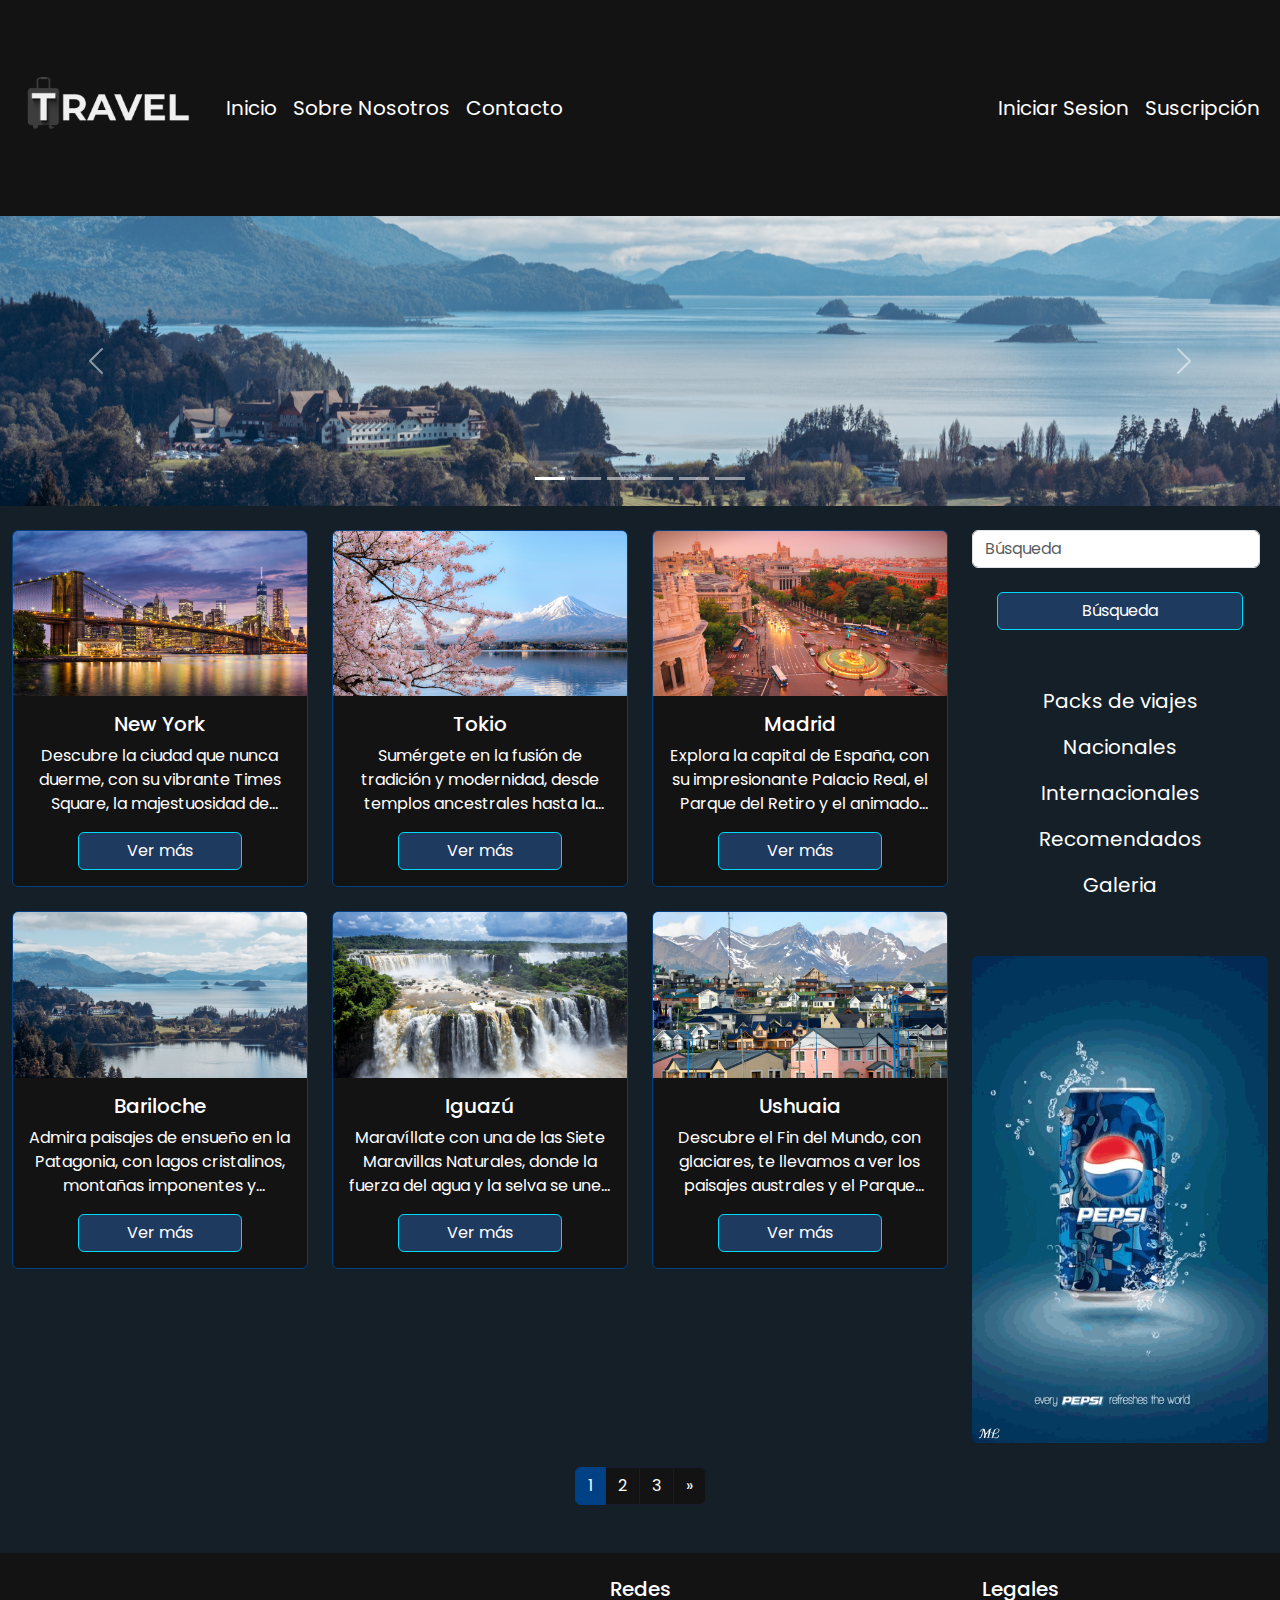
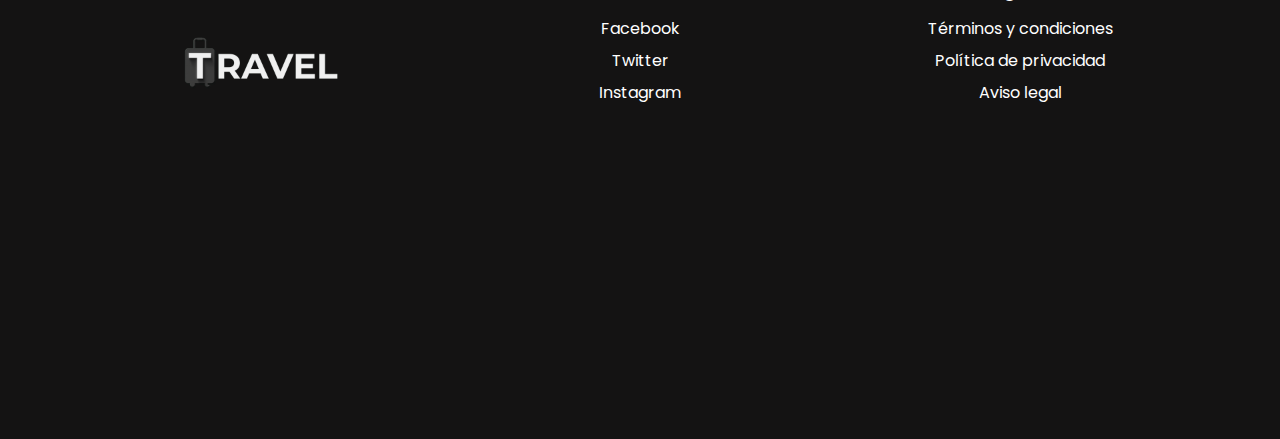
==== commit 6c27cbb3: "resolucion de sobreposicion de codigo" ====
--- a/index.html
+++ b/index.html
@@ -34,7 +34,7 @@
   <body>
     <!-- Navbar -->
 
-    <nav class="navbar navbar-expand-lg fixed-top">
+    <nav class="navbar navbar-expand-lg">
       <div class="container-fluid">
         <a class="navbar-brand" href="./index.html">
           <img
@@ -156,7 +156,7 @@
       </div>
     </div>
 
-    <main class="pt-5 mt-5">
+    <main>
       <!-- SLIDER -->
       <div id="carousel-main" class="carousel slide" data-bs-ride="carousel">
         <div class="carousel-indicators">
@@ -199,7 +199,7 @@
             aria-label="Slide 6"
           ></button>
         </div>
-        <div class="carousel-inner tamanio-carrousel">
+        <div class="carousel-inner height-carrousel">
           <div class="carousel-item active c-item">
             <img
               src="./img/Bariloche.png"
@@ -427,6 +427,11 @@
               <li class="nav-item">
                 <a class="nav-link active fs-5" href="./paginas/error-404.html">Recomendados</a>
               </li>
+              <li class="nav-item">
+                <a class="nav-link active fs-5" href="./paginas/gallery.html"
+                  >Galeria</a
+                >
+              </li>
             </ul>
 
             <div class="mt-5 text-center d-none d-sm-block">
--- a/Styles.css/Styles.css
+++ b/Styles.css/Styles.css
@@ -34,6 +34,10 @@
 /*navbar*/
 
 .navbar {
+  position: sticky;
+  width: 100%;
+  top: 0;
+  z-index: 1000;
   background-color: #141313;
   font-size: 20px;
 }
@@ -64,10 +68,10 @@
 
 /*fin  de navbar*/
 
-.tamanio-carrousel {
+.height-carrousel {
   div {
     img {
-      height: 350px;
+      height: 290px;
       object-fit: cover;
     }
   }
@@ -138,6 +142,15 @@
   border: 0;
 }
 
+.mapa-contacto {
+  height: 350px;
+}
+
+.mapa-contacto iframe {
+  width: 100%;
+  height: 100%;
+}
+
 .img-footer {
   max-width: 180px;
   transition: transform 0.3s ease;
@@ -183,6 +196,23 @@
 }
 
 /*fin de pagina error-404 */
+
+/*comienzo galeria*/
+
+.gallery-img {
+  width: 100%;
+  height: 100%;
+
+  object-fit: cover;
+  border-radius: 23px;
+}
+
+.box:hover {
+  transform: scale(1.05);
+  transition: 0.5s;
+}
+
+/* final galeria */
 /*inicio-sesion*/
 
 .section-login {
@@ -212,3 +242,15 @@
   margin: auto;
 }
 /*fin de inicio de sesion*/
+
+/* sobre nosotros */
+
+.about-us-img {
+  text-align: center;
+}
+
+.about-us-img img {
+  height: 150px;
+  width: 150px;
+  object-fit: cover;
+}
